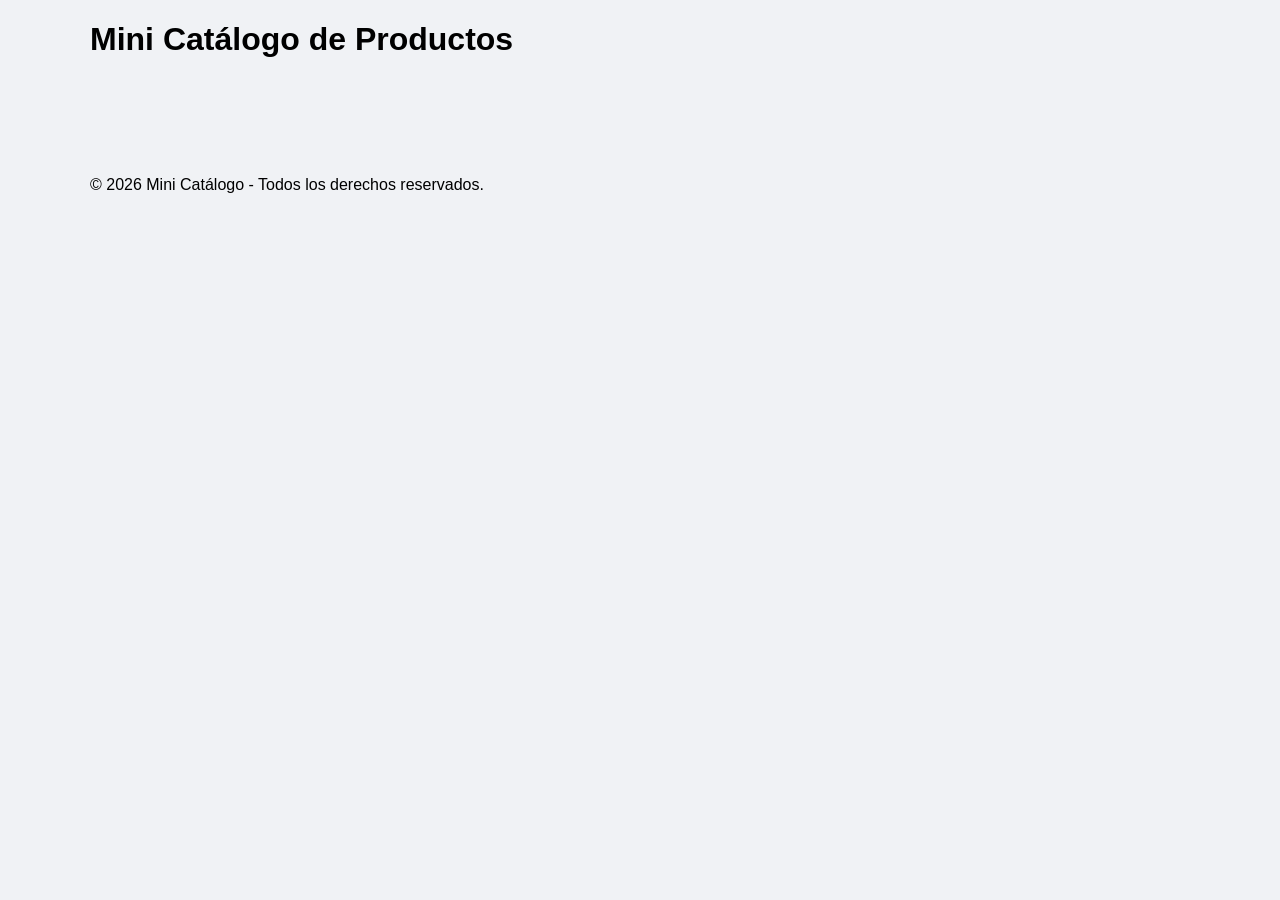
==== Mini-Catálogo/index.html @ ad7dc37e "se agrego la ultima actividad, de mini catalogo y componentes" ====
<!DOCTYPE html>
<html lang="es">
<head>
    <meta charset="UTF-8">
    <meta name="viewport" content="width=device-width, initial-scale=1.0">
    <title>Mini Catálogo</title>
    <link rel="stylesheet" href="css/styles.css">
    <script src="components/product_card/product-card.js" defer></script> 
</head>
<body>

    <div id="header"><div class="container"></div></div>
    <main>
        <div class="container">
            <div id="product-list"></div> 
        </div>
    </main>
    <div id="footer"><div class="container"></div></div>

    <script src="js/script.js"></script> 
    <script>
        
        fetch('components/header/header.html')
            .then(response => response.text())
            .then(html => document.getElementById('header').innerHTML = html);

        fetch('components/footer/footer.html')
            .then(response => response.text())
            .then(html => document.getElementById('footer').innerHTML = html);
    </script>
</body>
</html>
---- Mini-Catálogo/css/styles.css ----
body {
    font-family: Arial, sans-serif;
    margin: 0;
    padding: 0;
    background: #f0f2f5;
}

.container {
    max-width: 1100px;
    margin: 0 auto;
    padding: 0 20px;
}

main {
    padding: 40px 0;
}

#product-list {
    display: grid;
    grid-template-columns: repeat(auto-fit, minmax(250px, 1fr));
    gap: 25px;
}

main h2 {
    margin-bottom: 30px;
}
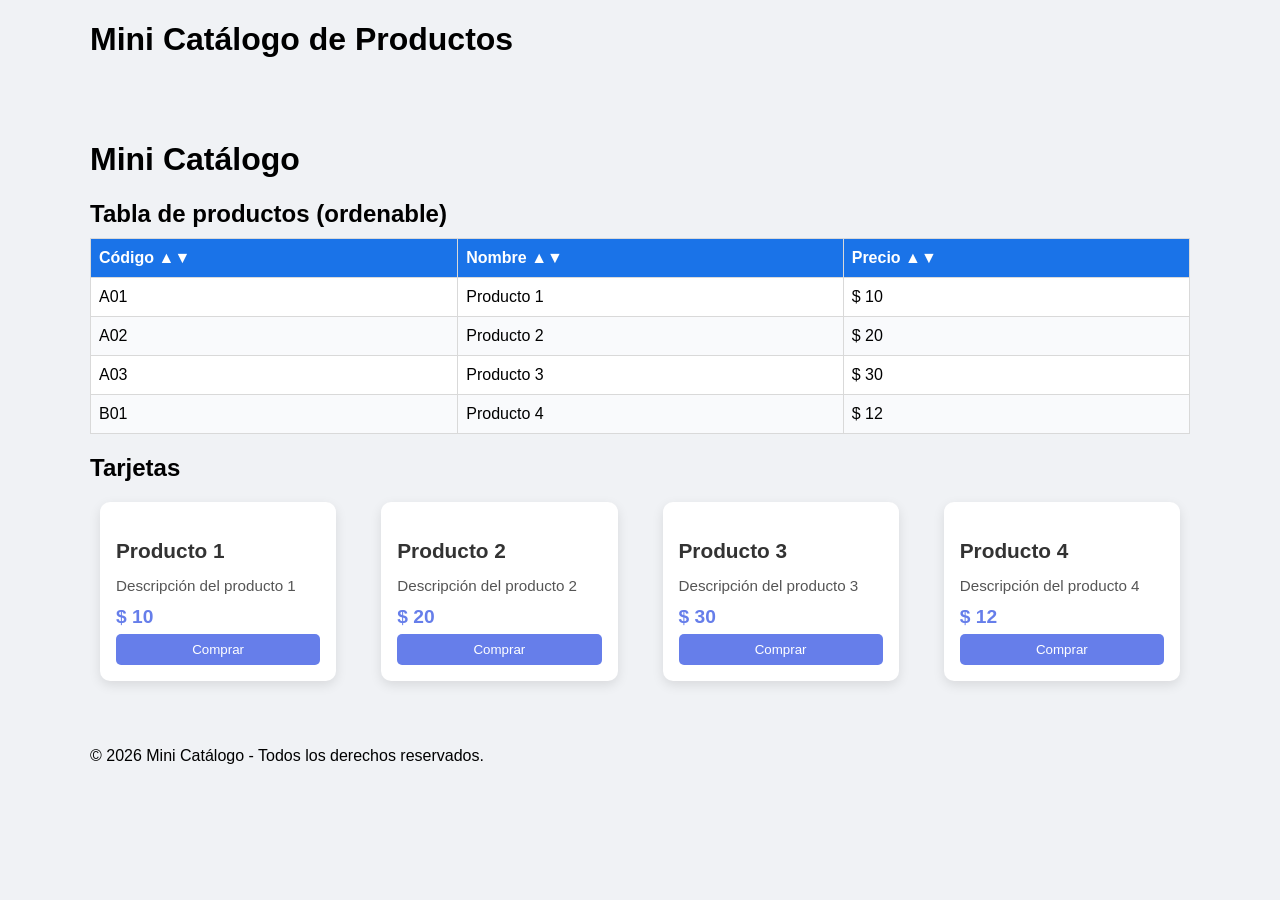
==== commit 9511b46e: "restauracion" ====
--- a/Mini-Catálogo/index.html
+++ b/Mini-Catálogo/index.html
@@ -13,7 +13,24 @@
     <div id="header"><div class="container"></div></div>
     <main>
         <div class="container">
-            <div id="product-list"></div> 
+            <h1>Mini Catálogo</h1>
+            <section>
+                <h2>Tabla de productos (ordenable)</h2>
+                <table id="products-table" class="products-table">
+                    <thead>
+                        <tr>
+                            <th data-key="code">Código ▲▼</th>
+                            <th data-key="name">Nombre ▲▼</th>
+                            <th data-key="price">Precio ▲▼</th>
+                        </tr>
+                    </thead>
+                    <tbody></tbody>
+                </table>
+            </section>
+            <section>
+                <h2>Tarjetas</h2>
+                <div id="product-list"></div>
+            </section>
         </div>
     </main>
     <div id="footer"><div class="container"></div></div>
--- a/Mini-Catálogo/css/styles.css
+++ b/Mini-Catálogo/css/styles.css
@@ -22,5 +22,33 @@
 }
 
 main h2 {
-    margin-bottom: 30px;
-}+    margin-bottom: 10px;
+}
+
+#products-table {
+    width: 100%;
+    border-collapse: collapse;
+    margin-bottom: 20px;
+    background: #fff;
+}
+
+#products-table th,
+#products-table td {
+    border: 1px solid #d9d9d9;
+    padding: 10px 8px;
+    text-align: left;
+}
+
+#products-table th {
+    background: #1a73e8;
+    color: #fff;
+    user-select: none;
+}
+
+#products-table tr:nth-child(even) {
+    background: #f9fafc;
+}
+
+#products-table th:hover {
+    filter: brightness(0.9);
+}
